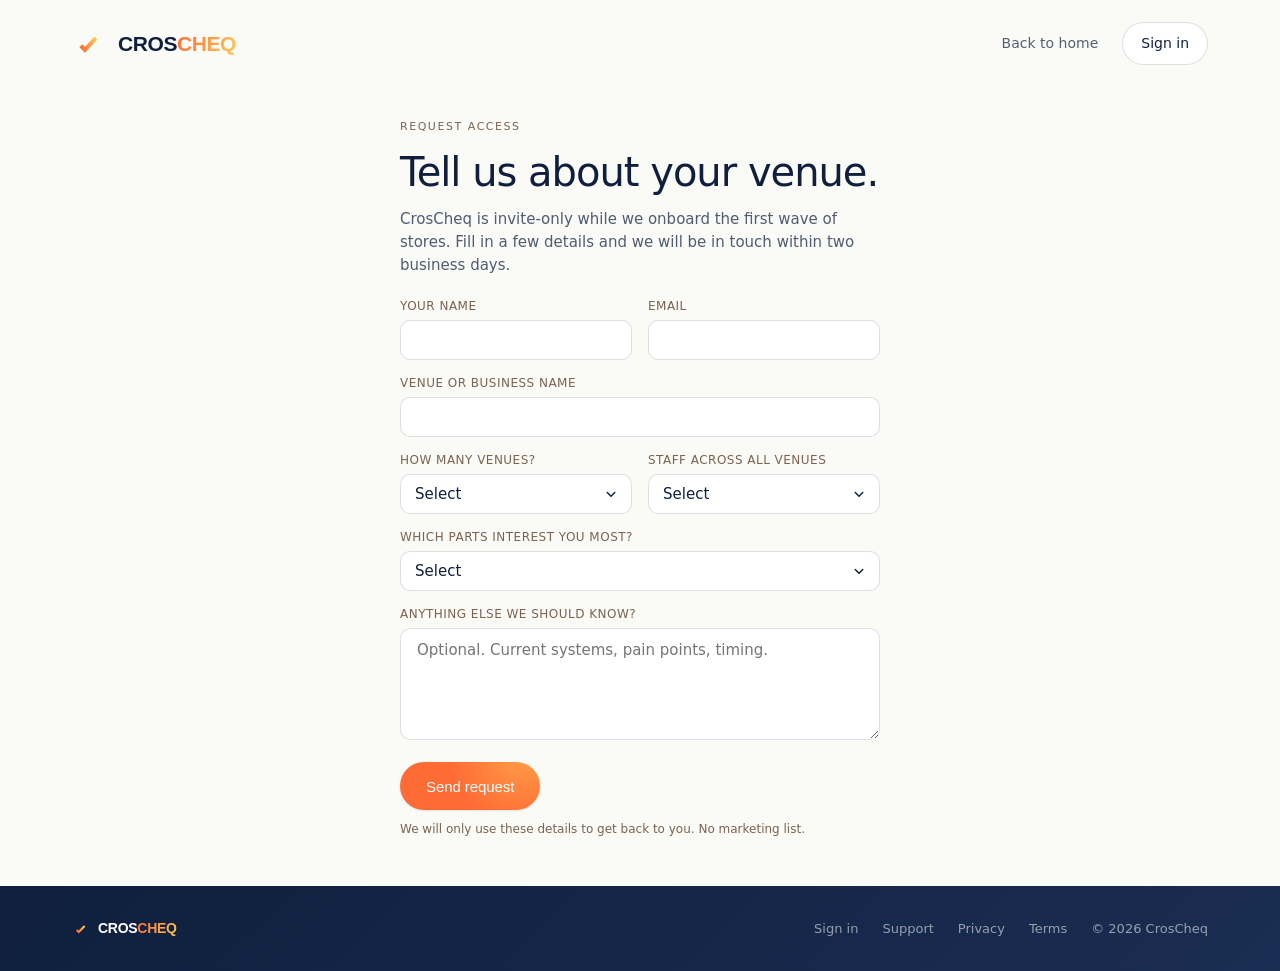
==== apply.html @ c247e4b9 "Replace Request access with Start 30-day free trial linking to app signup CTAs now point to app.cros" ====
<!doctype html>
<html lang="en-AU">
<head>
  <meta charset="utf-8" />
  <meta name="viewport" content="width=device-width, initial-scale=1" />
  <title>Request access · CrosCheq</title>
  <meta name="description" content="Apply to use CrosCheq in your hospitality venue." />
  <meta name="robots" content="noindex" />
  <link rel="canonical" href="https://croscheq.com/apply.html" />
  <meta property="og:type" content="website" />
  <meta property="og:site_name" content="CrosCheq" />
  <meta property="og:title" content="Request access · CrosCheq" />
  <meta property="og:description" content="Apply to use CrosCheq in your hospitality venue." />
  <meta property="og:url" content="https://croscheq.com/apply.html" />
  <meta property="og:image" content="https://croscheq.com/og-image.png" />
  <meta property="og:image:width" content="1200" />
  <meta property="og:image:height" content="630" />
  <meta name="twitter:card" content="summary_large_image" />
  <meta name="twitter:title" content="Request access · CrosCheq" />
  <meta name="twitter:description" content="Apply to use CrosCheq in your hospitality venue." />
  <meta name="twitter:image" content="https://croscheq.com/og-image.png" />
  <link rel="icon" href="favicon.svg" type="image/svg+xml" />
  <link rel="icon" href="favicon.ico" sizes="any" />
  <link rel="icon" type="image/png" sizes="32x32" href="favicon-32x32.png" />
  <link rel="apple-touch-icon" href="apple-touch-icon.png" />
  <link rel="preconnect" href="https://api.fontshare.com" crossorigin />
  <link href="https://api.fontshare.com/v2/css?f[]=general-sans@400,500,600&display=swap" rel="stylesheet" />
  <link href="https://api.fontshare.com/v2/css?f[]=space-grotesk@700&display=swap" rel="stylesheet" />
  <link rel="stylesheet" href="styles.css?v=36" />

  <!-- Meta Pixel -->
  <script>
  !function(f,b,e,v,n,t,s)
  {if(f.fbq)return;n=f.fbq=function(){n.callMethod?
  n.callMethod.apply(n,arguments):n.queue.push(arguments)};
  if(!f._fbq)f._fbq=n;n.push=n;n.loaded=!0;n.version='2.0';
  n.queue=[];t=b.createElement(e);t.async=!0;
  t.src=v;s=b.getElementsByTagName(e)[0];
  s.parentNode.insertBefore(t,s)}(window, document,'script',
  'https://connect.facebook.net/en_US/fbevents.js');
  fbq('init', '28328709780088742');
  </script>
  <noscript><img height="1" width="1" style="display:none"
  src="https://www.facebook.com/tr?id=28328709780088742&ev=PageView&noscript=1"
  /></noscript>
  <script src="assets/meta-tracking.js?v=2"></script>
  <script>
    MetaTracking.pageView();
  </script>
</head>
<body>
  <header class="nav">
    <a class="brand" href="/">
      <span class="brand-mark" aria-hidden="true">
        <svg viewBox="0 0 100 100" width="34" height="34" fill="none">
          <defs><linearGradient id="tick-g10" x1="26" y1="67" x2="70" y2="33" gradientUnits="userSpaceOnUse"><stop offset="0" stop-color="#FF6B35"/><stop offset="1" stop-color="#FFC857"/></linearGradient></defs>
          <path d="M26 55 L38 67 L70 33" stroke="url(#tick-g10)" stroke-width="12" stroke-linecap="butt" stroke-linejoin="miter" stroke-miterlimit="12"/>
        </svg>
      </span>
      <span class="brand-text"><span class="wm">CROS<span class="cheq">CHEQ</span></span></span>
    </a>
    <nav class="nav-links">
      <a href="/" class="nav-link">Back to home</a>
      <a href="https://app.croscheq.com" class="nav-cta">Sign in</a>
    </nav>
  </header>

  <main class="apply">
      <div class="apply-inner">
      <div class="apply-form-wrap">
      <div class="eyebrow">Request access</div>
      <h1 class="apply-title">Tell us about your venue.</h1>
      <p class="apply-sub">
        CrosCheq is invite-only while we onboard the first wave of stores.
        Fill in a few details and we will be in touch within two business days.
      </p>

      <!--
        Submission is handled via AJAX in the script at the bottom of this
        page so we can fire the CompleteRegistration conversion only after a
        real successful submission, not on button click.
      -->
      <form
        id="apply-form"
        class="apply-form"
        action="https://formspree.io/f/xljdkqre"
        method="POST"
      >
        <div class="form-row two-col">
          <div>
            <label class="form-label" for="name">Your name</label>
            <input class="form-input" id="name" name="name" type="text" required autocomplete="name" />
          </div>
          <div>
            <label class="form-label" for="email">Email</label>
            <input class="form-input" id="email" name="email" type="email" required autocomplete="email" />
          </div>
        </div>

        <div class="form-row">
          <label class="form-label" for="venue">Venue or business name</label>
          <input class="form-input" id="venue" name="venue" type="text" required />
        </div>

        <div class="form-row two-col">
          <div>
            <label class="form-label" for="stores">How many venues?</label>
            <select class="form-input" id="stores" name="stores" required>
              <option value="">Select</option>
              <option>1</option>
              <option>2 to 4</option>
              <option>5 to 10</option>
              <option>10+</option>
            </select>
          </div>
          <div>
            <label class="form-label" for="staff">Staff across all venues</label>
            <select class="form-input" id="staff" name="staff" required>
              <option value="">Select</option>
              <option>Under 10</option>
              <option>10 to 25</option>
              <option>25 to 50</option>
              <option>50+</option>
            </select>
          </div>
        </div>

        <div class="form-row">
          <label class="form-label" for="modules">Which parts interest you most?</label>
          <select class="form-input" id="modules" name="modules">
            <option value="">Select</option>
            <option>Rostering</option>
            <option>Timesheets and payroll export</option>
            <option>Purchasing and invoices</option>
            <option>Leave</option>
            <option>All of it</option>
          </select>
        </div>

        <div class="form-row">
          <label class="form-label" for="notes">Anything else we should know?</label>
          <textarea class="form-input" id="notes" name="notes" rows="4" placeholder="Optional. Current systems, pain points, timing."></textarea>
        </div>

        <div class="form-actions">
          <button type="submit" class="btn-primary">Send request</button>
          <p class="form-fineprint">
            We will only use these details to get back to you. No marketing list.
          </p>
          <p id="apply-error" class="form-error" hidden>
            Something went wrong sending your request — please try again, or
            email <a href="mailto:support@croscheq.com">support@croscheq.com</a> directly.
          </p>
        </div>
      </form>

      <div id="apply-success" class="apply-success" hidden>
        <div class="apply-success-icon" aria-hidden="true">&#10003;</div>
        <h2 class="apply-success-title">Request received.</h2>
        <p class="apply-success-body">
          Thanks — we will be in touch within two business days. Keep an eye on your inbox.
        </p>
      </div>
      </div>
      </div>
  </main>

  <footer class="footer">
    <div class="footer-inner">
      <div class="footer-brand">
        <svg viewBox="0 0 100 100" width="18" height="18" fill="none" aria-hidden="true">
          <defs><linearGradient id="tick-g14" x1="26" y1="67" x2="70" y2="33" gradientUnits="userSpaceOnUse"><stop offset="0" stop-color="#FF6B35"/><stop offset="1" stop-color="#FFC857"/></linearGradient></defs>
          <path d="M26 55 L38 67 L70 33" stroke="url(#tick-g14)" stroke-width="12" stroke-linecap="butt" stroke-linejoin="miter" stroke-miterlimit="12"/>
        </svg>
        <span class="wm">CROS<span class="cheq">CHEQ</span></span>
      </div>
      <div class="footer-meta">
        <a href="https://app.croscheq.com">Sign in</a>
        <a href="support.html">Support</a>
        <a href="privacy.html">Privacy</a>
        <a href="terms.html">Terms</a>
        <span>&copy; <span id="year">2026</span> CrosCheq</span>
      </div>
    </div>
  </footer>

  <script>
    document.getElementById('year').textContent = new Date().getFullYear()

    ;(function () {
      var form = document.getElementById('apply-form')
      var successEl = document.getElementById('apply-success')
      var errorEl = document.getElementById('apply-error')
      var submitBtn = form.querySelector('button[type="submit"]')
      var submitting = false

      form.addEventListener('submit', function (e) {
        e.preventDefault()
        if (submitting) return
        submitting = true
        errorEl.hidden = true
        submitBtn.disabled = true
        submitBtn.textContent = 'Sending…'

        var emailField = form.querySelector('#email')
        var emailValue = emailField ? emailField.value : ''

        fetch(form.action, {
          method: 'POST',
          body: new FormData(form),
          headers: { Accept: 'application/json' }
        })
          .then(function (res) {
            if (!res.ok) throw new Error('submission failed')
            form.style.display = 'none'
            successEl.hidden = false
            if (window.MetaTracking) {
              MetaTracking.lead(emailValue, 'CompleteRegistration')
            }
          })
          .catch(function () {
            submitting = false
            submitBtn.disabled = false
            submitBtn.textContent = 'Send request'
            errorEl.hidden = false
          })
      })
    })()
  </script>
</body>
</html>
---- styles.css ----
/* Crosby Ops landing · static · brand-matched to app.crosbyops.com */

:root {
  --navy:        #0F1F3D;
  --navy-2:      #1A2D52;
  --orange:      #FF6B35;
  --orange-soft: #FF8A5C;
  --gold:        #FFC857;
  --white:       #FFFFFF;
  --off-white:   #FAFAF7;
  --surface-2:   #F4F3EC;
  --warm-grey:   #7A6350;
  --green:       #4A8A5E;
  --green-soft:  rgba(74, 138, 94, 0.12);
  --red:         #C0392B;
  --red-soft:    rgba(192, 57, 43, 0.10);
  --gold-soft:   rgba(255, 200, 87, 0.16);
  --orange-tint: rgba(255, 107, 53, 0.12);
  --navy-tint:   rgba(15, 31, 61, 0.06);
  --line:        rgba(15, 31, 61, 0.08);
  --line-strong: rgba(15, 31, 61, 0.14);
  --shadow-sm:   0 1px 2px rgba(15,31,61,.04), 0 4px 12px -4px rgba(15,31,61,.08);
  --shadow-md:   0 2px 4px rgba(15,31,61,.06), 0 12px 32px -8px rgba(15,31,61,.14);
  --font-logo:   'Space Grotesk', 'General Sans', sans-serif;
}

* { box-sizing: border-box; }

html, body {
  margin: 0;
  padding: 0;
  background: var(--off-white);
  color: var(--navy);
  font-family: 'General Sans', 'Inter', system-ui, -apple-system, sans-serif;
  font-feature-settings: 'ss01', 'cv11', 'tnum';
  font-size: 16px;
  line-height: 1.5;
  -webkit-font-smoothing: antialiased;
  -moz-osx-font-smoothing: grayscale;
}

/* Sticky footer — on short pages (e.g. the request-access form) on a
   tall/wide viewport, main would otherwise collapse to its content
   height and leave the footer floating partway down instead of
   pinned to the bottom.
   body > * gets an explicit width:100% because flex items with
   auto cross-axis margins (e.g. header.nav's margin:0 auto) don't
   stretch to fill by default — they shrink to content width instead,
   which broke the nav/footer's max-width-and-centre layout. Forcing
   width:100% here restores the plain-block behaviour those children
   already relied on before body became a flex container. */
body { display: flex; flex-direction: column; min-height: 100vh; }
body > * { width: 100%; }
body > main { flex: 1 0 auto; }

a { color: inherit; text-decoration: none; }

.eyebrow {
  font-size: 11px;
  font-weight: 500;
  letter-spacing: 0.14em;
  text-transform: uppercase;
  color: var(--warm-grey);
  margin-bottom: 14px;
}

/* ── Nav ───────────────────────────────────────────────────────── */

.nav {
  max-width: 1200px;
  margin: 0 auto;
  padding: 22px 32px;
  display: flex;
  align-items: center;
  justify-content: space-between;
  gap: 24px;
}

.brand {
  display: inline-flex;
  align-items: center;
  gap: 12px;
  color: var(--navy);
}

.brand-mark { color: var(--orange); display: inline-flex; }

.brand-text {
  font-family: var(--font-logo);
  font-weight: 700;
  font-size: 21px;
  letter-spacing: -0.01em;
}
.wm {
  font-family: var(--font-logo);
  font-weight: 700;
  letter-spacing: -0.02em;
}
.cheq {
  background: linear-gradient(120deg, var(--orange), var(--gold));
  -webkit-background-clip: text;
  background-clip: text;
  color: transparent;
}

.nav-links {
  display: flex;
  align-items: center;
  gap: 24px;
}

.nav-link {
  font-size: 14px;
  color: var(--navy);
  opacity: 0.7;
  transition: opacity 0.15s;
}
.nav-link:hover { opacity: 1; }

.nav-cta {
  font-size: 14px;
  font-weight: 500;
  color: var(--navy);
  padding: 10px 18px;
  border-radius: 999px;
  border: 1px solid var(--line-strong);
  background: var(--white);
  transition: border-color 0.15s, transform 0.15s;
}
.nav-cta:hover { border-color: var(--navy); transform: translateY(-1px); }

/* ── Hero ──────────────────────────────────────────────────────── */

.hero {
  position: relative;
  background:
    radial-gradient(900px circle at 100% 0%, rgba(255, 107, 53, 0.30), transparent 55%),
    radial-gradient(720px circle at 0% 100%, rgba(255, 200, 87, 0.20), transparent 55%),
    linear-gradient(135deg, var(--navy) 0%, var(--navy-2) 100%);
  color: var(--white);
  overflow: hidden;
  padding: 72px 32px 80px;
  margin-bottom: 80px;
}

.hero-content {
  max-width: 1200px;
  margin: 0 auto;
  display: grid;
  grid-template-columns: minmax(0, 1fr) minmax(0, 1fr);
  align-items: center;
  gap: 48px;
}

.hero-inner {
  position: relative;
  z-index: 2;
  max-width: 560px;
}

.hero-visual { position: relative; z-index: 2; perspective: 2000px; }

/* Text-only hero (sub-pages with no dashboard visual) */
.hero-solo .hero-content { display: block; }
.hero-solo .hero-inner { max-width: 720px; margin: 0 auto; text-align: center; }
.hero-solo .hero-sub { margin-left: auto; margin-right: auto; }
.hero-solo .hero-actions { justify-content: center; }
.hero-solo { padding-bottom: 64px; }

.hero .eyebrow { color: rgba(255, 255, 255, 0.6); }

.hero-title {
  font-size: clamp(40px, 6vw, 64px);
  font-weight: 500;
  letter-spacing: -0.03em;
  line-height: 1.02;
  margin: 0 0 22px;
}

.hero-sub {
  font-size: 18px;
  font-weight: 400;
  line-height: 1.55;
  color: rgba(255, 255, 255, 0.78);
  margin: 0 0 36px;
  max-width: 580px;
}

.hero-actions {
  display: flex;
  align-items: center;
  gap: 12px;
  flex-wrap: wrap;
}

.hero-note {
  font-size: 13px;
  color: rgba(255, 255, 255, 0.55);
  margin: 14px 0 0;
}

.contact-note {
  font-size: 13px;
  color: rgba(15, 31, 61, 0.5);
  margin: 12px 0 0;
}

.btn-primary {
  display: inline-flex;
  align-items: center;
  justify-content: center;
  height: 48px;
  padding: 0 26px;
  font-size: 15px;
  font-weight: 500;
  letter-spacing: -0.005em;
  color: var(--white);
  background:
    radial-gradient(circle at 88% -20%, rgba(255, 200, 87, 0.55), transparent 55%),
    var(--orange);
  border: 0;
  border-radius: 999px;
  cursor: pointer;
  box-shadow: 0 1px 2px rgba(15, 31, 61, 0.10);
  transition: transform 0.15s, box-shadow 0.15s, filter 0.15s;
}
.btn-primary:hover {
  transform: translateY(-1px);
  filter: brightness(1.04);
  box-shadow: 0 2px 6px rgba(15, 31, 61, 0.14);
}

.btn-secondary {
  display: inline-flex;
  align-items: center;
  justify-content: center;
  height: 48px;
  padding: 0 24px;
  font-size: 15px;
  font-weight: 500;
  color: var(--white);
  background: transparent;
  border: 1px solid rgba(255, 255, 255, 0.22);
  border-radius: 999px;
  cursor: pointer;
  transition: background 0.15s, border-color 0.15s;
}
.btn-secondary:hover {
  background: rgba(255, 255, 255, 0.08);
  border-color: rgba(255, 255, 255, 0.4);
}

/* ── Hero dashboard mockup (browser window) ────────────────────── */

.dash-win {
  width: 720px;
  background: var(--off-white);
  border-radius: 14px;
  overflow: hidden;
  box-shadow: 0 40px 80px -30px rgba(0, 0, 0, 0.55), 0 0 0 1px rgba(255, 255, 255, 0.06);
  transform: rotateY(-15deg) rotateX(5deg);
  transform-origin: center center;
  transition: transform 0.5s ease;
}
.dash-win:hover { transform: rotateY(-7deg) rotateX(2deg); }
.dash-body { padding: 12px; display: grid; gap: 10px; }

.dash-greet-date { font-size: 8px; letter-spacing: 0.1em; text-transform: uppercase; color: var(--warm-grey); }
.dash-greet-hi { font-size: 18px; font-weight: 500; letter-spacing: -0.02em; color: var(--navy); }
.dash-greet-hi span { color: var(--orange); }
/* Greeting row + top band cards (my shift · celebrations · weather) */
.dash-greet { display: flex; align-items: flex-start; gap: 14px; }
.dash-greet-text { flex-shrink: 0; }
.dash-topcards { display: flex; gap: 8px; margin-left: 14px; flex: 1; }
.tc { flex: 1; min-width: 0; background: #fff; border: 1px solid var(--line); border-radius: 11px; padding: 8px 11px; box-shadow: 0 1px 2px rgba(15, 31, 61, 0.04); display: flex; align-items: center; gap: 8px; white-space: nowrap; }
.tc-ico { width: 22px; height: 22px; border-radius: 7px; display: grid; place-items: center; flex: none; }
.tc-ico svg { width: 12px; height: 12px; }
.tc-ico.grey { background: #eef0f4; color: #6b7488; }
.tc-ico.gold { background: linear-gradient(135deg, #FFE9A8, #FFC857); color: #8a6a00; }
.tc-eyebrow { font-size: 6px; font-weight: 500; letter-spacing: 0.1em; text-transform: uppercase; color: var(--warm-grey); }
.tc-line { font-size: 8px; color: var(--navy); margin-top: 1px; }
.tc-temp { font-size: 16px; font-weight: 500; color: var(--navy); letter-spacing: -0.02em; line-height: 1; }
.tc.celeb { flex-direction: column; align-items: stretch; gap: 2px; }
.tc-celeb-row { font-size: 7px; color: var(--navy); }
.tc-celeb-row span { color: var(--warm-grey); }

.dash-cards { display: grid; grid-template-columns: 1.7fr 1fr 1fr; gap: 10px; }

.dash-takings {
  border-radius: 10px;
  padding: 12px 14px;
  color: #fff;
  overflow: hidden;
  background:
    radial-gradient(circle at 115% -20%, rgba(255, 107, 53, 0.30), transparent 48%),
    linear-gradient(135deg, var(--navy) 0%, var(--navy-2) 100%);
}
.dt-label { font-size: 8px; letter-spacing: 0.1em; text-transform: uppercase; color: rgba(255, 255, 255, 0.55); }
.dt-value { font-size: 22px; font-weight: 500; letter-spacing: -0.02em; line-height: 1.1; margin-top: 2px; font-feature-settings: 'tnum'; }
.dt-value .dec { font-size: 13px; color: rgba(255, 255, 255, 0.5); }
.dt-delta { font-size: 9px; color: #6cd28e; margin-top: 3px; }
.dt-proj { margin-top: 10px; padding-top: 10px; border-top: 1px solid rgba(255, 255, 255, 0.1); }
.dt-proj-val { font-size: 15px; font-weight: 500; margin-top: 2px; font-feature-settings: 'tnum'; }

.dash-stat { background: #fff; border: 1px solid var(--line); border-radius: 10px; padding: 12px; display: flex; flex-direction: column; gap: 4px; }
.ds-label { font-size: 8px; letter-spacing: 0.1em; text-transform: uppercase; color: var(--warm-grey); }
.ds-pct { font-size: 22px; font-weight: 600; letter-spacing: -0.02em; line-height: 1.1; font-feature-settings: 'tnum'; }
.ds-pct span { font-size: 12px; font-weight: 500; color: var(--warm-grey); }
.ds-pct.wages { color: var(--orange); }
.ds-pct.cogs { color: var(--green); }
.ds-sub { font-size: 9px; color: var(--warm-grey); }
.ds-bar { height: 5px; border-radius: 3px; background: var(--surface-2); overflow: hidden; margin-top: auto; }
.ds-fill { display: block; height: 100%; border-radius: 3px; }
.ds-fill.wages { background: var(--orange); }
.ds-fill.cogs { background: var(--green); }

.dash-ebitda {
  border-radius: 10px;
  padding: 14px;
  color: var(--navy);
  display: flex;
  align-items: center;
  gap: 16px;
  background: #fff;
  border: 1px solid var(--line);
}
.de-donut {
  width: 92px;
  height: 92px;
  border-radius: 50%;
  flex-shrink: 0;
  position: relative;
  background: conic-gradient(#C0392B 0 34%, #FF6B35 34% 69%, #FFC857 69% 86.6%, #4A8A5E 86.6% 100%);
}
.de-hole {
  position: absolute;
  inset: 19px;
  border-radius: 50%;
  background: #fff;
  display: grid;
  place-items: center;
  text-align: center;
}
.de-val { font-size: 13px; font-weight: 600; color: var(--navy); font-feature-settings: 'tnum'; }
.de-margin { font-size: 7px; color: var(--warm-grey); }
.de-legend { flex: 1; display: grid; gap: 6px; min-width: 0; }
.de-row { display: flex; align-items: center; gap: 7px; font-size: 9px; }
.de-dot { width: 7px; height: 7px; border-radius: 2px; flex-shrink: 0; }
.de-name { color: #55607a; flex: 1; }
.de-amt { color: var(--navy); font-weight: 500; font-feature-settings: 'tnum'; }

/* KPI cards (dashboard mockup · mirrors the app's pulse tiles) */
.dash-greet-sub { font-size: 8px; color: var(--warm-grey); margin-top: 2px; }
.dash-kpis { display: grid; grid-template-columns: repeat(4, 1fr); gap: 10px; }
.kpi { position: relative; display: grid; grid-template-columns: 26px 1fr; gap: 8px; padding: 10px 11px 12px; background: #fff; border: 1px solid var(--line); border-radius: 11px; box-shadow: 0 1px 2px rgba(15, 31, 61, 0.04); overflow: hidden; isolation: isolate; min-height: 74px; }
.kpi::before { content: ''; position: absolute; inset: 0; border-radius: inherit; background: radial-gradient(circle at 100% 0%, rgba(255, 107, 53, 0.10), transparent 55%), radial-gradient(circle at 0% 100%, rgba(255, 200, 87, 0.10), transparent 55%); pointer-events: none; z-index: 0; }
.kpi > * { position: relative; z-index: 1; }
.kpi-ico { width: 26px; height: 26px; border-radius: 8px; display: grid; place-items: center; color: #fff; align-self: start; }
.kpi-ico svg { width: 14px; height: 14px; }
.kpi-ico.orange { background: linear-gradient(135deg, #FFB98A, #FF6B35); }
.kpi-ico.gold   { background: linear-gradient(135deg, #FFE9A8, #FFC857); }
.kpi-ico.sky    { background: linear-gradient(135deg, #B5D4F0, #4A9BD4); }
.kpi-ico.mint   { background: linear-gradient(135deg, #A7D4B4, #6AB48A); }
.kpi-ico.violet { background: linear-gradient(135deg, #D4C1EC, #6C5CE7); }
.kpi-body { display: flex; flex-direction: column; gap: 1px; min-width: 0; }
.kpi-eyebrow { font-size: 6.5px; font-weight: 500; letter-spacing: 0.12em; text-transform: uppercase; color: var(--warm-grey); }
.kpi-value { font-size: 20px; font-weight: 500; letter-spacing: -0.025em; line-height: 1.05; color: var(--navy); font-feature-settings: 'tnum'; margin-top: 2px; }
.kpi-value span { font-size: 11px; font-weight: 500; color: var(--warm-grey); }
.kpi-value.under { color: var(--green); }
.kpi-value.over { color: var(--orange); }
.kpi-sub { font-size: 7.5px; color: var(--warm-grey); margin-top: 1px; }
.kpi-prog { position: absolute; left: 0; right: 0; bottom: 0; height: 3px; background: var(--line); z-index: 1; }
.kpi-prog-fill { display: block; height: 100%; }
.kpi-prog-fill.good { background: linear-gradient(90deg, #FFC857, var(--orange)); }
.kpi-prog-fill.over { background: var(--orange); }
.kpi-prog-fill.warn { background: #FFC857; }

/* Operational (action) cards under the KPI row (mirrors the app grid) */
.dash-ops { display: grid; grid-template-columns: repeat(3, 1fr); gap: 10px; }
.opc { position: relative; background: #fff; border: 1px solid var(--line); border-radius: 11px; padding: 11px 12px; box-shadow: 0 1px 2px rgba(15, 31, 61, 0.04); overflow: hidden; }
.opc-title .dot { display: inline-block; width: 6px; height: 6px; border-radius: 50%; background: var(--orange); margin-right: 5px; vertical-align: middle; }
.opc-head { display: flex; justify-content: space-between; align-items: baseline; gap: 8px; }
.opc-eyebrow { font-size: 6.5px; font-weight: 500; letter-spacing: 0.12em; text-transform: uppercase; color: var(--warm-grey); }
.opc-link { font-size: 7px; font-weight: 500; color: var(--orange); white-space: nowrap; }
.opc-title { font-size: 13px; font-weight: 500; letter-spacing: -0.02em; color: var(--navy); margin-top: 5px; }
.opc-sub { font-size: 7.5px; color: var(--warm-grey); margin-top: 2px; }
.opc-divider { height: 1px; background: var(--line); margin: 8px 0; }
.opc-rows { margin-top: 8px; display: grid; gap: 5px; }
.opc-row { display: flex; justify-content: space-between; align-items: center; gap: 8px; font-size: 8px; }
.opc-row .l { color: var(--navy); }
.opc-row .r { color: var(--orange); white-space: nowrap; }
.opc-row .muted { color: var(--warm-grey); }

/* ── Section heads ─────────────────────────────────────────────── */

.section-head {
  max-width: 760px;
  margin: 0 auto 48px;
  text-align: center;
}

.section-title {
  font-size: clamp(28px, 4vw, 40px);
  font-weight: 500;
  letter-spacing: -0.025em;
  line-height: 1.1;
  margin: 0;
}

/* ── Modules ───────────────────────────────────────────────────── */

.modules {
  max-width: 1200px;
  margin: 0 auto 96px;
  padding: 0 32px;
}

.module-grid {
  display: grid;
  grid-template-columns: repeat(2, 1fr);
  gap: 16px;
}

.module-card {
  background: var(--white);
  border: 1px solid var(--line);
  border-radius: 18px;
  padding: 28px;
  box-shadow: var(--shadow-sm);
  transition: transform 0.15s, box-shadow 0.15s;
}
.module-card:hover {
  transform: translateY(-2px);
  box-shadow: var(--shadow-md);
}

.module-icon {
  width: 44px;
  height: 44px;
  display: grid;
  place-items: center;
  border-radius: 12px;
  background: linear-gradient(135deg, #FFB98A, #FF6B35);
  color: #fff;
  margin-bottom: 18px;
}
.module-icon.orange { background: linear-gradient(135deg, #FFB98A, #FF6B35); }
.module-icon.gold   { background: linear-gradient(135deg, #FFE9A8, #FFC857); }
.module-icon.sky    { background: linear-gradient(135deg, #B5D4F0, #4A9BD4); }
.module-icon.mint   { background: linear-gradient(135deg, #A7D4B4, #6AB48A); }
.module-icon.violet { background: linear-gradient(135deg, #D4C1EC, #6C5CE7); }

.module-title {
  font-size: 20px;
  font-weight: 500;
  letter-spacing: -0.02em;
  margin: 0 0 8px;
}

.module-body {
  font-size: 14px;
  line-height: 1.55;
  color: rgba(15, 31, 61, 0.72);
  margin: 0;
}

/* ── Features (module + mockup rows) ───────────────────────────── */

.features {
  max-width: 1200px;
  margin: 0 auto 96px;
  padding: 0 32px;
  display: grid;
  gap: 72px;
}

/* Single-row feature (sub-pages): keep text and mockup paired together
   instead of stretched across the full width with an off-centre gap. */
.features-solo { max-width: 980px; }
.features-solo .feature-row { grid-template-columns: 0.9fr 1fr; }

.feature-row {
  display: grid;
  grid-template-columns: 1fr 1.1fr;
  align-items: center;
  gap: 56px;
}
.feature-row.reverse .feature-copy { order: 2; }
.feature-row.reverse .feature-mock { order: 1; }

.feature-copy { max-width: 420px; }
.feature-copy .module-icon { margin-bottom: 18px; }
.feature-copy .module-title { font-size: 26px; margin-bottom: 12px; }
.feature-copy .module-body { font-size: 15px; }

.feature-points {
  list-style: none;
  margin: 18px 0 0;
  padding: 0;
  display: grid;
  gap: 8px;
}
.feature-points li {
  position: relative;
  padding-left: 22px;
  font-size: 14px;
  color: rgba(15, 31, 61, 0.72);
}
.feature-points li::before {
  content: "";
  position: absolute;
  left: 0;
  top: 7px;
  width: 7px;
  height: 7px;
  border-radius: 50%;
  background: var(--orange);
}

/* App-window frame: renders the real app page (off-white) */
.feature-mock-link {
  display: block;
  border-radius: 16px;
  transition: transform 0.15s, box-shadow 0.15s;
}
.feature-mock-link:hover { transform: translateY(-2px); }
.feature-mock-link:hover .app-window { box-shadow: var(--shadow-lg, var(--shadow-md)); }

.app-window {
  background: var(--off-white);
  border: 1px solid var(--line-strong);
  border-radius: 16px;
  box-shadow: var(--shadow-md);
  overflow: hidden;
}
.app-window-body { padding: 14px; }

/* App nav pill (.v3-chrome) */
.mk-nav {
  display: flex;
  align-items: center;
  gap: 4px;
  background: var(--navy);
  border: 1px solid rgba(255, 255, 255, 0.06);
  border-radius: 999px;
  padding: 6px 8px;
  box-shadow: inset 0 1px 0 rgba(255, 255, 255, 0.08), 0 8px 20px -8px rgba(15, 31, 61, 0.35);
}
.mk-nav-brand {
  display: inline-flex; align-items: center; gap: 6px;
  font-family: var(--font-logo);
  font-size: 12px; font-weight: 700; color: #fff; letter-spacing: -0.01em;
  padding: 0 6px; white-space: nowrap;
}
.mk-nav-tabs { display: flex; align-items: center; gap: 2px; min-width: 0; overflow: hidden; }
.mk-nav-tab {
  padding: 5px 10px; border-radius: 999px; font-size: 11px; font-weight: 500;
  color: rgba(255, 255, 255, 0.65); white-space: nowrap;
}
.mk-nav-tab.active {
  background: var(--orange); color: #fff;
  box-shadow: inset 0 1px 0 rgba(255, 255, 255, 0.2), 0 4px 12px -2px rgba(255, 107, 53, 0.4);
}
.mk-nav-right { display: flex; align-items: center; gap: 6px; margin-left: auto; }
.mk-nav-loc {
  display: inline-flex; align-items: center; gap: 5px; height: 26px; padding: 0 10px;
  background: rgba(255, 255, 255, 0.08); border: 1px solid rgba(255, 255, 255, 0.05);
  border-radius: 999px; font-size: 11px; color: #fff; white-space: nowrap;
}
.mk-nav-ava {
  width: 26px; height: 26px; border-radius: 50%; flex-shrink: 0;
  display: grid; place-items: center; font-size: 10px; font-weight: 600; color: #fff;
  background: linear-gradient(135deg, var(--gold), var(--orange));
}
.mk-nav-ava.green { background: linear-gradient(135deg, #6AB48A, #4A8A5E); }

/* Breadcrumb + title */
.mk-head { padding: 14px 4px 4px; }
.mk-head-row { display: flex; align-items: center; justify-content: space-between; gap: 12px; flex-wrap: wrap; row-gap: 8px; }
.mk-head-row .mk-tabs { margin: 0; }
.mk-crumb {
  display: flex; align-items: center; gap: 8px;
  font-size: 9px; font-weight: 500; letter-spacing: 0.14em; text-transform: uppercase;
  color: var(--warm-grey); margin-bottom: 6px;
}
.mk-tag {
  font-size: 8px; letter-spacing: 0.08em; padding: 2px 7px; border-radius: 999px;
  background: var(--gold-soft); color: #8a6a00;
}
.mk-title { font-size: 17px; font-weight: 500; letter-spacing: -0.02em; color: var(--navy); margin: 0; }
.mk-title .muted { color: var(--warm-grey); font-weight: 400; }

/* Light stats banner (.v3-rd-hero / .v3-ts-hero) */
.mk-banner {
  position: relative; overflow: hidden;
  border-radius: 16px; padding: 14px 18px; margin-top: 12px;
  background:
    radial-gradient(circle at 110% -10%, rgba(255, 107, 53, 0.1), transparent 45%),
    radial-gradient(circle at -10% 110%, rgba(255, 200, 87, 0.08), transparent 45%),
    #fff;
  border: 1px solid rgba(15, 31, 61, 0.08);
  box-shadow: 0 1px 2px rgba(15, 31, 61, 0.04), 0 8px 24px -8px rgba(15, 31, 61, 0.1);
}
.mk-banner-grid {
  display: grid; grid-template-columns: repeat(auto-fit, minmax(108px, 1fr)); gap: 16px;
}
.mk-metric { display: flex; flex-direction: column; gap: 3px; min-width: 0; }
.mk-metric-label {
  display: flex; align-items: center; justify-content: space-between; gap: 6px;
  font-size: 9px; font-weight: 500; letter-spacing: 0.12em; text-transform: uppercase;
  color: var(--warm-grey);
}
.mk-metric-dot { width: 6px; height: 6px; border-radius: 50%; background: #4a8a5e; box-shadow: 0 0 0 3px rgba(74, 138, 94, 0.18); }
.mk-metric-dot.warn { background: #b8761f; box-shadow: 0 0 0 3px rgba(184, 118, 31, 0.2); }
.mk-metric-dot.bad { background: #c0392b; box-shadow: 0 0 0 3px rgba(192, 57, 43, 0.22); }
.mk-metric-value { font-size: 20px; font-weight: 500; letter-spacing: -0.025em; line-height: 1.1; color: var(--navy); font-feature-settings: 'tnum'; }
.mk-metric-value .pct { font-size: 13px; color: var(--warm-grey); font-weight: 400; }
.mk-metric-sub { font-size: 10px; color: var(--warm-grey); line-height: 1.3; }
.mk-metric-sub strong { color: var(--navy); font-weight: 500; }
.mk-bar-wrap { position: relative; margin-top: 6px; }
.mk-bar { height: 5px; background: rgba(15, 31, 61, 0.06); border-radius: 3px; display: flex; overflow: hidden; }
.mk-bar-zone { height: 100%; }
.mk-bar-zone.green { background: #4a8a5e; }
.mk-bar-zone.amber { background: var(--gold); }
.mk-bar-zone.red { background: #c0392b; }
.mk-bar-marker { position: absolute; top: -3px; width: 3px; height: 11px; background: var(--navy); border-radius: 1.5px; box-shadow: 0 0 0 1px rgba(255, 255, 255, 0.8); }

/* Payroll notes card (.v3-ts-notes-card) */
.mk-ts-top { display: flex; gap: 10px; align-items: stretch; margin-top: 12px; }
.mk-ts-top .mk-banner { flex: 1; margin-top: 0; min-width: 0; }
.mk-notes-card {
  flex: 0 0 168px; display: flex; align-items: flex-start; gap: 8px;
  background: linear-gradient(135deg, rgba(74, 138, 94, 0.06), rgba(74, 138, 94, 0.02));
  border: 1px solid rgba(74, 138, 94, 0.22);
  border-radius: 14px; padding: 12px 13px;
  box-shadow: 0 1px 2px rgba(15, 31, 61, 0.04), 0 4px 12px -4px rgba(15, 31, 61, 0.08);
}
.mk-notes-icon {
  width: 24px; height: 24px; border-radius: 7px; flex: none;
  background: linear-gradient(135deg, #8fcf9f, #4a8a5e);
  display: grid; place-items: center; color: #fff;
}
.mk-notes-icon svg { width: 13px; height: 13px; }
.mk-notes-body { display: flex; flex-direction: column; gap: 2px; min-width: 0; }
.mk-notes-label { font-size: 8px; letter-spacing: 0.1em; text-transform: uppercase; color: var(--warm-grey); font-weight: 500; }
.mk-notes-title { font-size: 12px; font-weight: 600; color: #2f6b46; }
.mk-notes-link { font-size: 9px; color: var(--warm-grey); }

/* White content card under banner */
.mk-card { background: #fff; border: 1px solid var(--line); border-radius: 12px; box-shadow: var(--shadow-sm); overflow: hidden; margin-top: 12px; }

/* Roster grid */
.mk-rg-head, .mk-rg-row { display: grid; grid-template-columns: 84px repeat(5, 1fr); }
.mk-rg-head { border-bottom: 1px solid var(--line); }
.mk-rg-hcell { padding: 6px 8px; border-right: 1px solid var(--line); display: flex; flex-direction: column; gap: 3px; }
.mk-rg-hcell:last-child { border-right: 0; }
.mk-rg-dayname { font-size: 8px; letter-spacing: 0.12em; text-transform: uppercase; color: var(--warm-grey); font-weight: 500; }
.mk-rg-daycost { font-size: 10px; font-weight: 500; font-feature-settings: 'tnum'; }
.mk-rg-daycost.safe { color: #4a8a5e; }
.mk-rg-daycost.warn { color: #b8761f; }
.mk-rg-daycost.over { color: #c0392b; }
.mk-rg-section { padding: 6px 10px; font-size: 9px; letter-spacing: 0.1em; text-transform: uppercase; color: var(--warm-grey); background: var(--surface-2); font-weight: 500; }
.mk-rg-row { border-bottom: 1px solid rgba(15, 31, 61, 0.06); }
.mk-rg-row:last-child { border-bottom: 0; }
.mk-rg-staff { padding: 6px 10px; border-right: 1px solid var(--line); display: flex; flex-direction: column; gap: 2px; }
.mk-rg-staff-name { font-size: 11px; font-weight: 500; color: var(--navy); letter-spacing: -0.01em; }
.mk-rg-staff-sub { font-size: 9px; color: var(--warm-grey); font-feature-settings: 'tnum'; }
.mk-rg-cell { padding: 4px; border-right: 1px solid var(--line); display: flex; }
.mk-rg-cell:last-child { border-right: 0; }
.mk-rg-shift {
  flex: 1; border-radius: 8px; padding: 4px 6px;
  background: linear-gradient(135deg, rgba(15, 31, 61, 0.04), rgba(15, 31, 61, 0.02));
  border: 1px solid rgba(15, 31, 61, 0.1);
  box-shadow: inset 3px 0 0 var(--sh, var(--orange));
  display: flex; flex-direction: column; gap: 1px;
}
.mk-rg-shift .t { font-size: 10px; font-weight: 500; color: var(--navy); letter-spacing: -0.01em; line-height: 1.15; font-feature-settings: 'tnum'; }
.mk-rg-shift .b { font-size: 8px; color: var(--warm-grey); }
.mk-rg-shift .c { font-size: 9px; font-weight: 500; color: var(--navy); margin-top: 1px; text-align: right; font-feature-settings: 'tnum'; }
.mk-rg-off { flex: 1; border-radius: 8px; border: 1px dashed rgba(15, 31, 61, 0.1); display: grid; place-items: center; font-size: 9px; color: var(--warm-grey); min-height: 40px; }
.mk-rg-leave { flex: 1; border-radius: 8px; border: 1px solid rgba(255, 200, 87, 0.4); background: rgba(255, 200, 87, 0.1); display: flex; flex-direction: column; align-items: center; justify-content: center; gap: 2px; min-height: 40px; }
.mk-rg-leave .lt { font-size: 9px; font-weight: 500; color: #8a5a1f; }
.mk-rg-leave .lm { font-size: 7px; letter-spacing: 0.08em; text-transform: uppercase; color: #b8761f; font-weight: 500; }

/* Tab group (timesheets + leave) */
.mk-tabs { display: inline-flex; gap: 3px; background: rgba(15, 31, 61, 0.04); border-radius: 999px; padding: 3px; margin: 12px 0; }
.mk-tab { padding: 5px 12px; font-size: 11px; font-weight: 500; color: var(--warm-grey); border-radius: 999px; }
.mk-tab.active { background: var(--navy); color: #fff; }
.mk-tab .n { opacity: 0.55; margin-left: 4px; }

/* Timesheet rows */
.mk-ts { display: grid; gap: 8px; }
.mk-ts-row { display: flex; align-items: center; gap: 10px; background: #fff; border: 1px solid var(--line); border-radius: 12px; padding: 10px 12px; }
.mk-ava { width: 28px; height: 28px; border-radius: 50%; display: grid; place-items: center; font-size: 10px; font-weight: 700; color: #fff; flex-shrink: 0; background: linear-gradient(135deg, var(--gold), var(--orange)); }
.mk-ava.green { background: linear-gradient(135deg, #6AB48A, #4A8A5E); }
.mk-ts-info { flex: 1; min-width: 0; }
.mk-ts-name { font-size: 13px; font-weight: 600; color: var(--navy); letter-spacing: -0.015em; }
.mk-ts-meta { font-size: 11px; color: var(--warm-grey); }
.mk-pill-pending { background: #fffbeb; color: #b45309; font-size: 9px; font-weight: 700; letter-spacing: 0.05em; text-transform: uppercase; padding: 3px 8px; border-radius: 999px; white-space: nowrap; }
.mk-pill-approved { background: var(--green-soft); color: var(--green); font-size: 9px; font-weight: 700; letter-spacing: 0.05em; text-transform: uppercase; padding: 3px 8px; border-radius: 999px; white-space: nowrap; }
.mk-btn-navy {
  display: inline-flex; align-items: center; gap: 4px; height: 28px; padding: 0 12px;
  border-radius: 999px; font-size: 11px; font-weight: 500; color: #fff; white-space: nowrap;
  background: radial-gradient(circle at 88% -20%, rgba(255, 200, 87, 0.5), transparent 55%), var(--navy);
  box-shadow: 0 4px 12px -2px rgba(15, 31, 61, 0.25);
}

/* Purchasing order layout */
.mk-order { display: grid; grid-template-columns: 1.5fr 1fr; gap: 12px; margin-top: 12px; align-items: start; }
.mk-order-items { background: #fff; border: 1px solid var(--line); border-radius: 12px; overflow: hidden; }
.mk-oi-head, .mk-oi-row { display: grid; grid-template-columns: 1fr 56px 64px; gap: 8px; align-items: center; }
.mk-oi-head { padding: 8px 12px; border-bottom: 1px solid var(--line); font-size: 8px; letter-spacing: 0.1em; text-transform: uppercase; color: var(--warm-grey); }
.mk-oi-head span:nth-child(2), .mk-oi-head span:nth-child(3) { text-align: right; }
.mk-oi-row { padding: 9px 12px; border-bottom: 1px solid rgba(15, 31, 61, 0.05); }
.mk-oi-row:last-child { border-bottom: 0; }
.mk-oi-prod { font-size: 11px; font-weight: 500; color: var(--navy); }
.mk-oi-sku { font-size: 8px; color: var(--warm-grey); font-feature-settings: 'tnum'; }
.mk-oi-stepper { display: inline-flex; align-items: center; gap: 5px; justify-content: flex-end; }
.mk-oi-step { width: 18px; height: 18px; border-radius: 50%; border: 1px solid var(--line-strong); display: grid; place-items: center; font-size: 11px; color: var(--warm-grey); }
.mk-oi-qty { font-size: 11px; font-weight: 500; min-width: 12px; text-align: center; font-feature-settings: 'tnum'; }
.mk-oi-total { text-align: right; }
.mk-oi-total .lt { font-size: 11px; font-weight: 600; color: var(--orange); font-feature-settings: 'tnum'; }
.mk-oi-total .up { font-size: 8px; color: var(--warm-grey); font-feature-settings: 'tnum'; }

.mk-summary { background: #fff; border: 1px solid var(--line); border-radius: 12px; padding: 14px; }
.mk-summary-title { font-size: 12px; font-weight: 600; color: var(--navy); margin-bottom: 12px; }
.mk-sum-label { font-size: 8px; letter-spacing: 0.1em; text-transform: uppercase; color: var(--warm-grey); margin-bottom: 4px; }
.mk-sum-date { font-size: 12px; font-weight: 500; color: var(--navy); padding-bottom: 12px; border-bottom: 1px solid var(--line); margin-bottom: 12px; }
.mk-sum-row { display: flex; justify-content: space-between; font-size: 11px; color: var(--warm-grey); margin-bottom: 6px; font-feature-settings: 'tnum'; }
.mk-sum-row.total { font-size: 13px; font-weight: 600; color: var(--navy); padding-top: 8px; border-top: 1px solid var(--line); margin-top: 4px; }
.mk-sum-btn { display: flex; align-items: center; justify-content: center; gap: 5px; height: 34px; margin-top: 12px; border-radius: 999px; font-size: 12px; font-weight: 500; color: #fff; background: radial-gradient(circle at 88% -20%, rgba(255, 200, 87, 0.5), transparent 55%), var(--navy); box-shadow: 0 4px 12px -2px rgba(15, 31, 61, 0.25); }

/* Leave legend + month calendar */
.mk-legend { display: flex; flex-wrap: wrap; gap: 12px; margin: 12px 0; }
.mk-leg { display: inline-flex; align-items: center; gap: 5px; font-size: 10px; color: var(--warm-grey); }
.mk-leg-dot { width: 8px; height: 8px; border-radius: 50%; }
.mk-leg-dot.annual { background: var(--gold); }
.mk-leg-dot.personal { background: #6c5ce7; }
.mk-leg-dot.unpaid { background: var(--warm-grey); }
.mk-leg-dot.pending { background: repeating-linear-gradient(45deg, var(--gold) 0 3px, rgba(255, 200, 87, 0.4) 3px 6px); }

.mk-cal { background: #fff; border: 1px solid var(--line); border-radius: 12px; overflow: hidden; }
.mk-cal-dow { display: grid; grid-template-columns: repeat(7, 1fr); border-bottom: 1px solid var(--line); }
.mk-cal-dow span { padding: 6px 8px; font-size: 8px; letter-spacing: 0.1em; text-transform: uppercase; color: var(--warm-grey); font-weight: 500; }
.mk-cal-grid { display: grid; grid-template-columns: repeat(7, 1fr); }
.mk-cal-cell { min-height: 50px; border-right: 1px solid var(--line); border-bottom: 1px solid var(--line); padding: 5px 6px; display: flex; flex-direction: column; gap: 3px; }
.mk-cal-cell:nth-child(7n) { border-right: 0; }
.mk-cal-day { font-size: 11px; font-weight: 500; color: var(--navy); font-feature-settings: 'tnum'; }
.mk-cal-cell.muted .mk-cal-day { color: rgba(15, 31, 61, 0.3); }
.mk-cal-cell.weekend { background: rgba(255, 200, 87, 0.04); }
.mk-cal-cell.today { background: rgba(255, 107, 53, 0.05); box-shadow: inset 0 0 0 2px rgba(255, 107, 53, 0.18); }
.mk-cal-cell.today .mk-cal-day { color: var(--orange); }
.mk-cal-pill { font-size: 8px; font-weight: 500; padding: 2px 5px; border-radius: 999px; white-space: nowrap; overflow: hidden; text-overflow: ellipsis; }
.mk-cal-pill.annual { background: rgba(255, 200, 87, 0.16); border: 1px solid rgba(255, 200, 87, 0.4); color: #6c5418; }
.mk-cal-pill.personal { background: rgba(108, 92, 231, 0.12); border: 1px solid rgba(108, 92, 231, 0.28); color: #4a3eb5; }

/* Award pay-rates mockup */
.mk-pr-sub { font-size: 10px; color: var(--warm-grey); margin: 2px 0 0; }
.mk-pr { background: #fff; border: 1px solid var(--line); border-radius: 12px; box-shadow: var(--shadow-sm); overflow: hidden; margin-top: 12px; }
.mk-pr-head, .mk-pr-row { display: grid; grid-template-columns: 1.8fr 0.7fr 0.8fr 1.4fr; gap: 8px; align-items: center; }
.mk-pr-head { padding: 8px 12px; border-bottom: 1px solid var(--line); background: var(--surface-2); font-size: 8px; letter-spacing: 0.1em; text-transform: uppercase; color: var(--warm-grey); }
.mk-pr-head span:nth-child(2), .mk-pr-head span:nth-child(3) { text-align: right; }
.mk-pr-row { padding: 8px 12px; border-bottom: 1px solid rgba(15, 31, 61, 0.05); }
.mk-pr-row:last-child { border-bottom: 0; }
.mk-pr-row.base { background: rgba(15, 31, 61, 0.025); }
.mk-pr-type { font-size: 10px; font-weight: 500; color: var(--navy); line-height: 1.2; }
.mk-pr-mult { font-size: 10px; color: var(--warm-grey); text-align: right; font-feature-settings: 'tnum'; }
.mk-pr-rate { font-size: 11px; font-weight: 600; color: var(--navy); text-align: right; font-feature-settings: 'tnum'; }
.mk-pr-eff { font-size: 9px; color: var(--warm-grey); line-height: 1.2; }

/* Recipe costing mockup */
.mk-rc-tiles { display: grid; grid-template-columns: repeat(3, 1fr); gap: 10px; margin-top: 12px; }
.mk-rc-tile { background: #fff; border: 1px solid var(--line); border-radius: 10px; padding: 12px; box-shadow: var(--shadow-sm); }
.mk-rc-label { font-size: 8px; letter-spacing: 0.1em; text-transform: uppercase; color: var(--warm-grey); }
.mk-rc-value { font-size: 20px; font-weight: 600; letter-spacing: -0.02em; margin-top: 3px; color: var(--navy); font-feature-settings: 'tnum'; }
.mk-rc-value.good { color: var(--green); }
.mk-rc-sub { font-size: 9px; color: var(--warm-grey); margin-top: 2px; font-feature-settings: 'tnum'; }
.mk-rc-ings { background: #fff; border: 1px solid var(--line); border-radius: 12px; overflow: hidden; margin-top: 10px; }
.mk-rc-ings-head { display: flex; align-items: center; justify-content: space-between; padding: 9px 12px; border-bottom: 1px solid var(--line); font-size: 9px; letter-spacing: 0.08em; text-transform: uppercase; color: var(--warm-grey); }
.mk-rc-row { display: grid; grid-template-columns: 1fr auto 64px; gap: 10px; align-items: center; padding: 8px 12px; border-bottom: 1px solid rgba(15, 31, 61, 0.05); }
.mk-rc-row:last-child { border-bottom: 0; }
.mk-rc-ing-name { font-size: 11px; color: var(--navy); }
.mk-rc-ing-qty { font-size: 10px; color: var(--warm-grey); font-feature-settings: 'tnum'; text-align: right; }
.mk-rc-ing-cost { font-size: 11px; font-weight: 500; color: var(--navy); text-align: right; font-feature-settings: 'tnum'; }
.mk-rc-foot { display: flex; align-items: center; justify-content: space-between; padding: 10px 12px; background: var(--surface-2); }
.mk-rc-foot-label { font-size: 11px; color: var(--warm-grey); }
.mk-rc-foot-val { font-size: 11px; font-weight: 600; color: var(--navy); font-feature-settings: 'tnum'; }

/* ── Turnover today hero (matches app's TurnoverTodayHero) ── */
.tn-hero { background: linear-gradient(160deg, var(--navy) 0%, var(--navy-2) 100%); border-radius: 14px 14px 0 0; padding: 16px 18px 14px; color: #fff; margin-top: 2px; }
.tn-hero-top { display: flex; align-items: flex-start; justify-content: space-between; gap: 10px; margin-bottom: 10px; }
.tn-eyebrow { display: flex; align-items: center; gap: 7px; font-size: 10px; font-weight: 600; letter-spacing: 0.06em; text-transform: uppercase; color: rgba(255, 255, 255, 0.6); }
.tn-live-dot { width: 7px; height: 7px; border-radius: 50%; background: var(--orange); box-shadow: 0 0 0 3px rgba(255, 107, 53, 0.25); flex-shrink: 0; }
.tn-daybox { background: rgba(255, 255, 255, 0.08); border-radius: 8px; padding: 5px 10px; text-align: center; flex-shrink: 0; }
.tn-daybox .l { font-size: 8px; font-weight: 600; letter-spacing: 0.06em; text-transform: uppercase; color: rgba(255, 255, 255, 0.5); }
.tn-daybox .v { font-size: 11px; font-weight: 600; color: var(--orange); margin-top: 1px; }
.tn-total-row { display: flex; align-items: flex-end; gap: 12px; flex-wrap: wrap; }
.tn-total { font-size: 32px; font-weight: 600; letter-spacing: -0.02em; font-feature-settings: 'tnum'; }
.tn-total .c { font-size: 18px; font-weight: 500; color: rgba(255, 255, 255, 0.55); }
.tn-pace { display: inline-flex; align-items: center; gap: 4px; font-size: 11px; font-weight: 600; padding: 4px 9px; border-radius: 999px; background: rgba(74, 138, 94, 0.2); color: #86dba3; white-space: nowrap; }
.tn-pace svg { width: 9px; height: 9px; }
.tn-weekly { margin-top: 12px; padding-top: 12px; border-top: 1px solid rgba(255, 255, 255, 0.12); display: flex; align-items: center; justify-content: space-between; gap: 10px; flex-wrap: wrap; }
.tn-weekly-label { font-size: 10px; letter-spacing: 0.06em; text-transform: uppercase; color: rgba(255, 255, 255, 0.5); }
.tn-weekly-val { font-size: 16px; font-weight: 600; margin-top: 2px; font-feature-settings: 'tnum'; }
.tn-tiles { display: grid; grid-template-columns: repeat(2, 1fr); gap: 8px; margin-top: 12px; }
.tn-tile { background: rgba(255, 255, 255, 0.07); border-radius: 9px; padding: 8px 10px; }
.tn-tile .l { font-size: 9px; letter-spacing: 0.05em; text-transform: uppercase; color: rgba(255, 255, 255, 0.5); }
.tn-tile .v { font-size: 13px; font-weight: 600; margin-top: 3px; font-feature-settings: 'tnum'; }
.tn-breakdown-label { display: flex; align-items: center; justify-content: space-between; margin-top: 14px; padding-top: 12px; border-top: 1px solid rgba(255, 255, 255, 0.12); font-size: 10px; font-weight: 600; letter-spacing: 0.04em; text-transform: uppercase; color: rgba(255, 255, 255, 0.55); }

.tn-dayparts { display: grid; grid-template-columns: repeat(4, 1fr); gap: 1px; background: var(--line); border-radius: 0 0 10px 10px; overflow: hidden; }
.tn-dp { background: #fff; padding: 10px 9px; }
.tn-dp-head { display: flex; align-items: flex-start; justify-content: space-between; gap: 4px; margin-bottom: 8px; }
.tn-dp-name { display: block; font-size: 10.5px; font-weight: 600; color: var(--navy); }
.tn-dp-time { display: block; font-size: 8.5px; color: var(--warm-grey); margin-top: 1px; }
.tn-dp-delta { font-size: 8.5px; font-weight: 700; white-space: nowrap; }
.tn-dp-delta.up { color: var(--green); }
.tn-dp-delta.down { color: #C0392B; }
.tn-dp-pill { font-size: 8px; font-weight: 700; letter-spacing: 0.03em; text-transform: uppercase; padding: 2px 6px; border-radius: 999px; flex-shrink: 0; white-space: nowrap; }
.tn-dp-pill.live { background: rgba(255, 107, 53, 0.14); color: var(--orange); }
.tn-dp-pill.scheduled { background: var(--surface-2); color: var(--warm-grey); }
.tn-dp-bar { height: 7px; border-radius: 4px; background: var(--surface-2); overflow: hidden; }
.tn-dp-bar span { display: block; height: 100%; }
.tn-dp-bar span.done { background: var(--green); }
.tn-dp-bar span.live { background: var(--orange); }
.tn-dp-bar span.scheduled { background: transparent; }
.tn-dp-foot { display: flex; flex-direction: column; gap: 1px; margin-top: 7px; font-size: 9px; color: var(--warm-grey); }
.tn-dp-foot b { color: var(--navy); font-weight: 600; }

/* ── Staff onboarding mockup (employee Onboarding checklist) ── */
.mk-ob-card { background: #fff; border: 1px solid var(--line); border-radius: 12px; padding: 12px; margin-top: 8px; box-shadow: var(--shadow-sm); }
.mk-ob-head { display: flex; align-items: flex-start; justify-content: space-between; gap: 10px; }
.mk-ob-title { font-size: 12px; font-weight: 600; color: var(--navy); }
.mk-ob-sub { font-size: 9.5px; color: var(--warm-grey); margin-top: 2px; }
.mk-ob-btns { display: flex; gap: 5px; flex-shrink: 0; }
.mk-ob-btn { font-size: 8.5px; font-weight: 500; color: var(--navy); background: #fff; border: 1px solid var(--line-strong); border-radius: 999px; padding: 4px 9px; white-space: nowrap; }
.mk-ob-next { display: grid; grid-template-columns: auto 1fr auto; align-items: center; gap: 14px; margin-top: 10px; padding: 12px 14px; border-radius: 10px; color: #fff; background: linear-gradient(160deg, var(--navy) 0%, var(--navy-2) 100%); }
.mk-ob-label { font-size: 8px; letter-spacing: 0.12em; text-transform: uppercase; color: rgba(255, 255, 255, 0.65); }
.mk-ob-prog-val { margin-top: 2px; font-size: 22px; font-weight: 500; letter-spacing: -0.02em; line-height: 1.1; font-feature-settings: 'tnum'; }
.mk-ob-prog-val span { font-size: 11px; font-weight: 400; color: rgba(255, 255, 255, 0.6); }
.mk-ob-prog-bar { height: 3px; margin-top: 6px; background: rgba(255, 255, 255, 0.18); border-radius: 2px; overflow: hidden; }
.mk-ob-prog-bar span { display: block; height: 100%; background: var(--orange); }
.mk-ob-next-copy { padding-left: 14px; border-left: 1px solid rgba(255, 255, 255, 0.14); min-width: 0; }
.mk-ob-next-title { margin-top: 2px; font-size: 12.5px; font-weight: 500; letter-spacing: -0.01em; }
.mk-ob-next-hint { margin-top: 2px; font-size: 9px; color: rgba(255, 255, 255, 0.7); }
.mk-ob-next-btn { background: #fff; color: var(--navy); font-size: 9.5px; font-weight: 600; padding: 6px 12px; border-radius: 999px; white-space: nowrap; }
.mk-ob-stages { margin-top: 12px; }
.mk-ob-stage { display: flex; gap: 9px; }
.mk-ob-rail { display: flex; flex-direction: column; align-items: center; }
.mk-ob-dot { width: 18px; height: 18px; flex: none; display: grid; place-items: center; border-radius: 50%; border: 2px solid rgba(15, 31, 61, 0.25); background: #fff; color: rgba(15, 31, 61, 0.6); font-size: 9px; font-weight: 700; }
.mk-ob-dot.done { background: #4a8a5e; border: 0; }
.mk-ob-dot.current { border-color: var(--orange); color: #c2410c; }
.mk-ob-line { flex: 1; width: 2px; min-height: 10px; margin: 3px 0; border-radius: 2px; background: rgba(15, 31, 61, 0.12); }
.mk-ob-line.done { background: #4a8a5e; }
.mk-ob-main { flex: 1; min-width: 0; padding-bottom: 11px; }
.mk-ob-stage:last-child .mk-ob-main { padding-bottom: 0; }
.mk-ob-top { display: flex; align-items: center; gap: 8px; min-height: 18px; }
.mk-ob-name { font-size: 11px; font-weight: 600; color: var(--navy); }
.mk-ob-badge { font-size: 8px; font-weight: 700; padding: 2px 7px; border-radius: 999px; background: rgba(15, 31, 61, 0.06); color: var(--warm-grey); }
.mk-ob-badge.done { background: rgba(74, 138, 94, 0.12); color: #2f6b46; }
.mk-ob-missing { margin-top: 2px; font-size: 9px; line-height: 1.4; color: var(--warm-grey); }
.mk-ob-items { margin-top: 6px; display: grid; gap: 6px; }
.mk-ob-item { display: flex; align-items: center; gap: 7px; font-size: 10.5px; color: var(--navy); }
.mk-ob-item.done { color: var(--warm-grey); }
.mk-ob-tick { width: 14px; height: 14px; flex: none; display: grid; place-items: center; border-radius: 50%; border: 1.5px solid rgba(15, 31, 61, 0.28); background: #fff; }
.mk-ob-item.done .mk-ob-tick { background: #4a8a5e; border: 0; }
.mk-ob-hint { margin-left: auto; font-size: 9px; color: var(--warm-grey); }
.mk-ob-go { font-size: 9px; font-weight: 600; color: #c2410c; }

/* ── CrosCheq Sign mockup (template editor) ── */
.module-tag { display: inline-block; vertical-align: middle; margin-left: 6px; padding: 3px 9px; font-size: 10px; font-weight: 600; letter-spacing: 0.06em; text-transform: uppercase; color: #35557c; background: rgba(74, 155, 212, 0.16); border-radius: 999px; }
.mk-sg-top { display: flex; align-items: flex-start; justify-content: space-between; gap: 10px; padding: 2px 2px 0; }
.mk-sg-eyebrow { font-size: 8px; letter-spacing: 0.14em; text-transform: uppercase; color: var(--warm-grey); }
.mk-sg-name { margin-top: 2px; font-size: 15px; font-weight: 500; letter-spacing: -0.02em; color: var(--navy); }
.mk-sg-issued { margin-top: 2px; font-size: 8.5px; color: var(--warm-grey); }
.mk-sg-btns { display: flex; align-items: center; gap: 5px; flex-shrink: 0; }
.mk-sg-btn { font-size: 8.5px; font-weight: 500; color: var(--navy); background: #fff; border: 1px solid var(--line-strong); border-radius: 999px; padding: 5px 10px; white-space: nowrap; }
.mk-sg-btn.red { color: #b3372b; border-color: rgba(192, 57, 43, 0.4); }
.mk-sg-btn.navy { color: #fff; background: var(--navy); border-color: var(--navy); }
.mk-sg-body { display: grid; grid-template-columns: 1.55fr 1fr; gap: 10px; margin-top: 12px; align-items: start; }
.mk-sg-editor { min-width: 0; }
.mk-sg-tools { display: flex; flex-wrap: wrap; gap: 4px; padding: 6px; background: #fff; border: 1px solid var(--line); border-radius: 10px 10px 0 0; }
.mk-sg-tool { font-size: 8.5px; font-weight: 600; color: var(--navy); background: #fff; border: 1px solid var(--line-strong); border-radius: 6px; padding: 3px 7px; }
.mk-sg-doc { height: 196px; padding: 12px 12px 0; overflow: hidden; background: #efede5; border: 1px solid var(--line); border-top: 0; border-radius: 0 0 10px 10px; }
.mk-sg-page { height: 100%; padding: 14px; background: #fff; box-shadow: 0 1px 3px rgba(15, 31, 61, 0.14); font-family: Arial, Helvetica, sans-serif; font-size: 8.5px; line-height: 1.55; color: #222; }
.mk-sg-page p { margin: 0 0 7px; }
.mk-sg-field { padding: 0 4px; font-family: ui-monospace, Menlo, monospace; font-size: 7.5px; font-weight: 600; color: #a8431a; background: rgba(255, 107, 53, 0.16); border-radius: 3px; }
.mk-sg-sigbox { position: relative; width: 62%; margin-top: 10px; padding: 11px 10px 11px 12px; font-size: 8px; color: #1a2d52; background: #e3ecf7; border-left: 3px solid #4a9bd4; border-radius: 3px; }
.mk-sg-req { position: absolute; top: 2px; left: 4px; font-size: 10px; line-height: 1; color: #c0392b; }
.mk-sg-panel { min-width: 0; padding: 10px; background: #fff; border: 1px solid var(--line); border-radius: 10px; }
.mk-sg-panel-title { font-size: 11px; font-weight: 600; color: var(--navy); }
.mk-sg-panel-note { margin: 3px 0 2px; font-size: 8px; line-height: 1.4; color: var(--warm-grey); }
.mk-sg-group { margin: 9px 0 5px; font-size: 7.5px; font-weight: 600; letter-spacing: 0.1em; text-transform: uppercase; color: var(--warm-grey); }
.mk-sg-chips { display: flex; flex-wrap: wrap; gap: 4px; }
.mk-sg-chip { font-size: 8.5px; color: var(--navy); background: #fff; border: 1px solid var(--line-strong); border-radius: 999px; padding: 3px 8px; }
.mk-sg-acc { display: flex; align-items: center; justify-content: space-between; gap: 6px; padding: 6px 0; border-top: 1px solid var(--line); font-size: 9px; color: var(--navy); }
.mk-sg-acc .n { font-size: 8px; color: var(--warm-grey); white-space: nowrap; }

@media (max-width: 1100px) and (min-width: 761px) {
  .mk-sg-body { grid-template-columns: 1fr; }
  .mk-sg-btns .mk-sg-btn:not(.navy) { display: none; }
  .mk-ob-btns { display: none; }
}

/* ── Integrations ──────────────────────────────────────────────── */

.integrations {
  padding: 80px 0;
  margin-bottom: 96px;
}
.integrations .section-inner {
  max-width: 1200px;
  margin: 0 auto;
  padding: 0 32px;
}
.integ-grid {
  display: grid;
  grid-template-columns: repeat(3, 1fr);
  gap: 16px;
}
.integ-card {
  background: var(--white);
  border: 1px solid var(--line);
  border-radius: 18px;
  padding: 28px;
  box-shadow: var(--shadow-sm);
  display: block;
  color: inherit;
  text-decoration: none;
  transition: transform 0.15s, box-shadow 0.15s;
}
.integ-card:hover { transform: translateY(-2px); box-shadow: var(--shadow-md); }
.integ-logo { height: 44px; display: flex; align-items: center; margin-bottom: 16px; }
.integ-name { font-size: 18px; font-weight: 500; letter-spacing: -0.01em; margin: 0 0 8px; }
.integ-body { font-size: 14px; line-height: 1.55; color: rgba(15, 31, 61, 0.72); margin: 0; }
.integ-ico {
  width: 44px; height: 44px; border-radius: 12px; display: grid; place-items: center;
  background: linear-gradient(135deg, #FFB98A, #FF6B35); color: #fff;
}
.integ-soon { border-style: dashed; background: transparent; box-shadow: none; }
.integ-logo-soon {
  width: 44px; height: 44px; border-radius: 12px; display: grid; place-items: center;
  background: var(--surface-2); color: var(--warm-grey); font-size: 26px; font-weight: 300; line-height: 1;
}

/* ── More capabilities ─────────────────────────────────────────── */

.more {
  background: var(--surface-2);
  padding: 80px 0;
  margin-bottom: 96px;
}
.more .section-inner {
  max-width: 1200px;
  margin: 0 auto;
  padding: 0 32px;
}
.more-grid {
  display: grid;
  grid-template-columns: repeat(3, 1fr);
  grid-auto-rows: 1fr;
  gap: 16px;
}
.more-card {
  background: var(--white);
  border: 1px solid var(--line);
  border-radius: 16px;
  padding: 22px;
  box-shadow: var(--shadow-sm);
  transition: transform 0.15s, box-shadow 0.15s;
}
.more-card:hover { transform: translateY(-2px); box-shadow: var(--shadow-md); }
.more-ico {
  width: 40px; height: 40px; border-radius: 11px; display: grid; place-items: center;
  background: linear-gradient(135deg, #FFB98A, #FF6B35); color: #fff; margin-bottom: 14px;
}
.more-ico.orange { background: linear-gradient(135deg, #FFB98A, #FF6B35); }
.more-ico.gold   { background: linear-gradient(135deg, #FFE9A8, #FFC857); }
.more-ico.sky    { background: linear-gradient(135deg, #B5D4F0, #4A9BD4); }
.more-ico.mint   { background: linear-gradient(135deg, #A7D4B4, #6AB48A); }
.more-ico.violet { background: linear-gradient(135deg, #D4C1EC, #6C5CE7); }
.more-title { font-size: 15px; font-weight: 500; letter-spacing: -0.01em; margin: 0 0 6px; }
.more-body { font-size: 13px; line-height: 1.5; color: rgba(15, 31, 61, 0.7); margin: 0; }

/* ── Built for ─────────────────────────────────────────────────── */

.built-for {
  background: var(--surface-2);
  padding: 96px 32px;
  margin-bottom: 0;
}

.built-for-inner {
  max-width: 760px;
  margin: 0 auto;
  text-align: center;
}

.built-for-body {
  font-size: 17px;
  line-height: 1.6;
  color: rgba(15, 31, 61, 0.78);
  margin: 22px auto 0;
  max-width: 620px;
}

/* ── Contact ───────────────────────────────────────────────────── */

.contact {
  background: var(--surface-2);
  padding: 96px 32px;
  text-align: center;
}

.contact-inner {
  max-width: 600px;
  margin: 0 auto;
}

.contact-body {
  font-size: 16px;
  line-height: 1.6;
  color: rgba(15, 31, 61, 0.72);
  margin: 22px 0 32px;
}

/* ── FAQ ───────────────────────────────────────────────────────── */

.faq {
  padding: 96px 32px;
}

.faq .section-inner {
  max-width: 760px;
  margin: 0 auto;
}

.faq-list {
  border-top: 1px solid var(--line);
}

.faq-item {
  border-bottom: 1px solid var(--line);
}

.faq-item summary {
  list-style: none;
  cursor: pointer;
  display: flex;
  align-items: center;
  justify-content: space-between;
  gap: 16px;
  padding: 22px 0;
  font-size: 16px;
  font-weight: 500;
  letter-spacing: -0.01em;
  color: var(--navy);
}

.faq-item summary::-webkit-details-marker { display: none; }

.faq-item summary::after {
  content: '+';
  flex-shrink: 0;
  font-size: 22px;
  font-weight: 400;
  line-height: 1;
  color: var(--orange);
  transition: transform 0.15s;
}

.faq-item[open] summary::after { transform: rotate(45deg); }

.faq-item p {
  font-size: 15px;
  line-height: 1.6;
  color: rgba(15, 31, 61, 0.72);
  margin: 0 0 26px;
  max-width: 640px;
}

/* ── Apply page ────────────────────────────────────────────────── */

.apply-inner {
  padding: 32px 32px 48px;
  display: flex;
  justify-content: center;
}

.apply-form-wrap {
  max-width: 480px;
  width: 100%;
}

.apply-title {
  font-size: clamp(28px, 4vw, 40px);
  font-weight: 500;
  letter-spacing: -0.025em;
  line-height: 1.1;
  margin: 0 0 14px;
}

.apply-sub {
  font-size: 15px;
  line-height: 1.55;
  color: rgba(15, 31, 61, 0.72);
  margin: 0 0 20px;
}

.apply-form { display: grid; gap: 14px; }

.form-row { display: grid; gap: 5px; }
.form-row.two-col {
  grid-template-columns: 1fr 1fr;
  gap: 16px;
}
.form-row.two-col > div { display: grid; gap: 5px; }

.form-label {
  font-size: 12px;
  font-weight: 500;
  letter-spacing: 0.04em;
  text-transform: uppercase;
  color: var(--warm-grey);
}

.form-input {
  width: 100%;
  height: 40px;
  padding: 0 14px;
  font-family: inherit;
  font-size: 15px;
  font-weight: 400;
  color: var(--navy);
  background: var(--white);
  border: 1px solid var(--line-strong);
  border-radius: 10px;
  outline: none;
  transition: border-color 0.15s, background 0.15s, box-shadow 0.15s;
  appearance: none;
}
textarea.form-input {
  height: auto;
  padding: 10px 16px;
  line-height: 1.5;
  resize: vertical;
  min-height: 60px;
  border-radius: 10px;
}
select.form-input {
  background-image: url("data:image/svg+xml,%3Csvg xmlns='http://www.w3.org/2000/svg' width='12' height='12' viewBox='0 0 16 16'%3E%3Cpath d='M3 6l5 5 5-5' fill='none' stroke='%230F1F3D' stroke-width='2' stroke-linecap='round' stroke-linejoin='round'/%3E%3C/svg%3E");
  background-repeat: no-repeat;
  background-position: right 14px center;
  padding-right: 36px;
}
.form-input:focus {
  border-color: var(--orange);
  background: var(--white);
  box-shadow: 0 0 0 3px rgba(255, 107, 53, 0.12);
}

.form-actions {
  margin-top: 8px;
  display: grid;
  gap: 10px;
  justify-items: start;
}

.form-fineprint {
  font-size: 12px;
  color: var(--warm-grey);
  margin: 0;
}

.form-error {
  font-size: 13px;
  color: var(--red);
  margin: 2px 0 0;
}

.btn-primary:disabled {
  opacity: 0.6;
  cursor: not-allowed;
  transform: none;
  filter: none;
}

.apply-success {
  text-align: center;
  padding: 24px 0 8px;
}
.apply-success-icon {
  width: 48px;
  height: 48px;
  margin: 0 auto 16px;
  display: grid;
  place-items: center;
  border-radius: 50%;
  background: var(--green-soft);
  color: var(--green);
  font-size: 20px;
  font-weight: 700;
}
.apply-success-title {
  font-size: 22px;
  font-weight: 500;
  letter-spacing: -0.02em;
  margin: 0 0 8px;
  color: var(--navy);
}
.apply-success-body {
  font-size: 15px;
  line-height: 1.55;
  color: rgba(15, 31, 61, 0.72);
  margin: 0;
}

/* ── Footer ────────────────────────────────────────────────────── */

.footer {
  background: linear-gradient(135deg, var(--navy) 0%, var(--navy-2) 100%);
  color: var(--white);
}

.footer-inner {
  max-width: 1200px;
  margin: 0 auto;
  padding: 32px;
  display: flex;
  align-items: center;
  justify-content: space-between;
  gap: 16px;
  flex-wrap: wrap;
}

.footer-brand {
  font-family: var(--font-logo);
  font-size: 14px;
  font-weight: 700;
  letter-spacing: -0.02em;
  color: var(--white);
  display: inline-flex;
  align-items: center;
  gap: 8px;
}

.footer-meta {
  display: flex;
  align-items: center;
  gap: 24px;
  font-size: 13px;
  color: rgba(255, 255, 255, 0.55);
}
.footer-meta a { color: rgba(255, 255, 255, 0.55); transition: color 0.15s; }
.footer-meta a:hover { color: var(--white); }

/* ── Responsive ────────────────────────────────────────────────── */

@media (max-width: 960px) {
  .hero-content { grid-template-columns: minmax(0, 1fr); gap: 40px; }
  .hero-visual { perspective: none; overflow: hidden; }
  .dash-win { transform: none; }
}

@media (max-width: 760px) {
  .nav { padding: 18px 20px; }
  .nav-links { gap: 14px; }
  .nav-link { display: none; }
  .hero { padding: 56px 24px 64px; margin-bottom: 56px; }
  .dash-cards { grid-template-columns: 1fr; }
  .hero-title { font-size: 38px; }
  .hero-sub { font-size: 16px; }
  .modules { padding: 0 16px; margin-bottom: 64px; }
  .module-grid { grid-template-columns: 1fr; }
  .features { padding: 0 16px; margin-bottom: 64px; gap: 48px; }
  .feature-row { grid-template-columns: 1fr; gap: 24px; }
  .feature-row.reverse .feature-copy { order: 1; }
  .feature-row.reverse .feature-mock { order: 2; }
  .feature-copy { max-width: none; }
  .feature-mock { overflow: hidden; }
  .app-window { width: 654px; }
  .integrations { padding: 0 16px; margin-bottom: 64px; }
  .integ-grid { grid-template-columns: 1fr; }
  .more { padding: 0 16px; margin-bottom: 64px; }
  .more-grid { grid-template-columns: repeat(2, 1fr); }
  .built-for, .faq, .contact { padding: 64px 20px; }
  .footer-inner { padding: 24px 20px; flex-direction: column; align-items: flex-start; }
  .apply-inner { padding: 24px 24px 40px; }
  .form-row.two-col { grid-template-columns: 1fr; }
}

/* App store badges (official artwork) */
.store-badges { display: flex; gap: 10px; margin-top: 20px; flex-wrap: wrap; align-items: center; }
.store-badge { display: inline-flex; line-height: 0; transition: transform 0.15s ease, opacity 0.15s ease; }
.store-badge img { display: block; width: auto; }
/* App Store badge is edge-to-edge; Google Play has ~16% clear space each side.
   Render Google ~1.49x taller so the visible badges match and sit level. */
.store-badge.app-store img { height: 40px; }
.store-badge.google-play img { height: 60px; }
.store-badge:hover { transform: translateY(-2px); opacity: 0.9; }
.contact .store-badges { justify-content: center; }
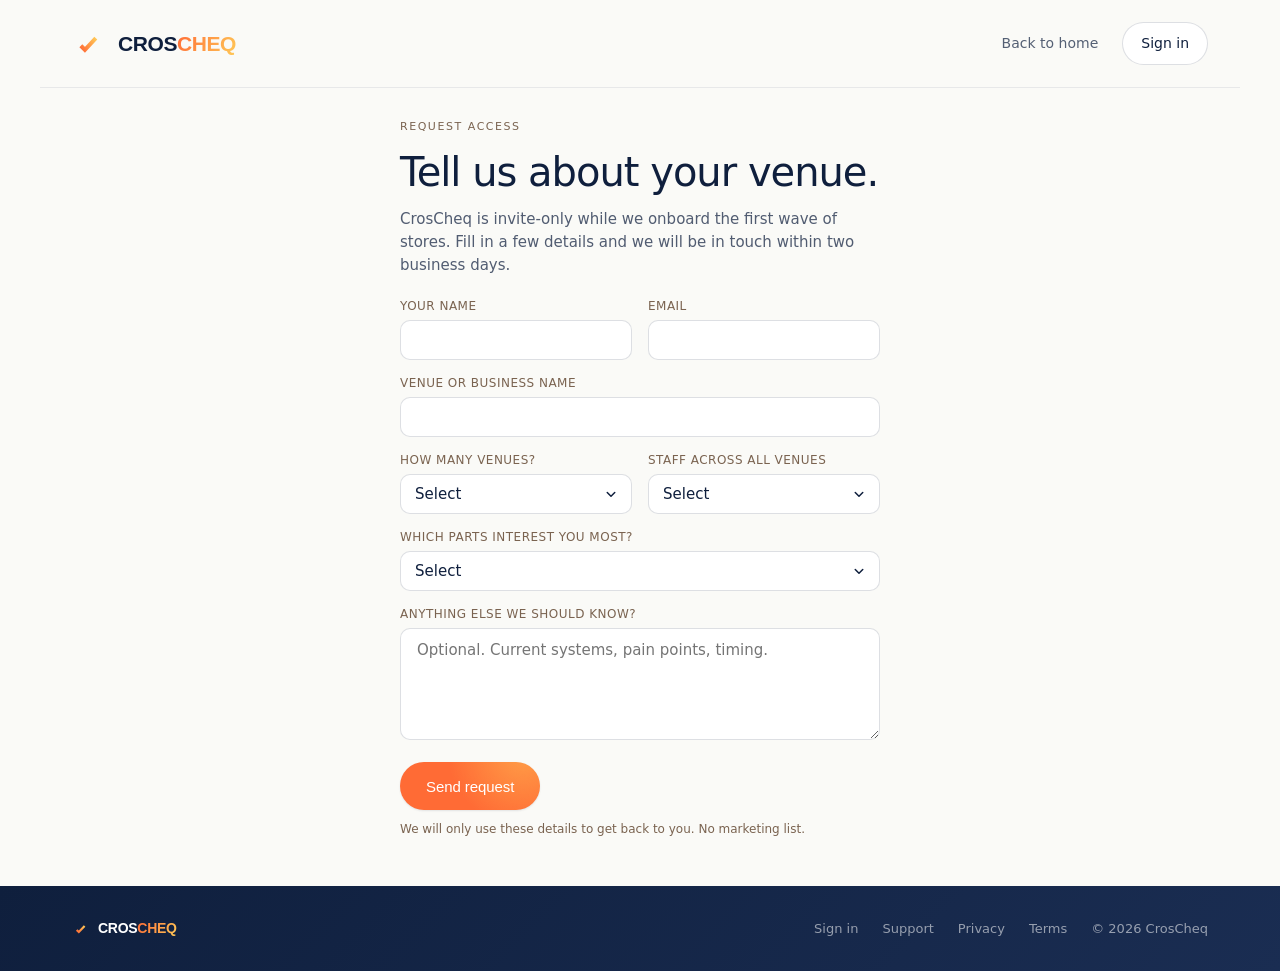
==== commit d56792a1: "Homepage refresh: outcome headline, animated roster hero, founding strip - Outcome-led headline and " ====
--- a/apply.html
+++ b/apply.html
@@ -26,7 +26,7 @@
   <link rel="preconnect" href="https://api.fontshare.com" crossorigin />
   <link href="https://api.fontshare.com/v2/css?f[]=general-sans@400,500,600&display=swap" rel="stylesheet" />
   <link href="https://api.fontshare.com/v2/css?f[]=space-grotesk@700&display=swap" rel="stylesheet" />
-  <link rel="stylesheet" href="styles.css?v=36" />
+  <link rel="stylesheet" href="styles.css?v=51" />
 
   <!-- Meta Pixel -->
   <script>
--- a/styles.css
+++ b/styles.css
@@ -128,6 +128,28 @@
   transition: border-color 0.15s, transform 0.15s;
 }
 .nav-cta:hover { border-color: var(--navy); transform: translateY(-1px); }
+
+.nav-trial {
+  display: inline-block;
+  font-size: 14px;
+  font-weight: 600;
+  color: var(--white);
+  padding: 10px 20px;
+  border: 1px solid transparent;
+  margin-left: -12px;
+  border-radius: 999px;
+  background:
+    radial-gradient(circle at 88% -20%, rgba(255, 200, 87, 0.55), transparent 55%),
+    var(--orange);
+  box-shadow: 0 2px 8px rgba(255, 107, 53, 0.35);
+  white-space: nowrap;
+  transition: transform 0.15s, box-shadow 0.15s, filter 0.15s;
+}
+.nav-trial:hover {
+  transform: translateY(-1px);
+  filter: brightness(1.04);
+  box-shadow: 0 4px 12px rgba(255, 107, 53, 0.45);
+}
 
 /* ── Hero ──────────────────────────────────────────────────────── */
 
@@ -1266,6 +1288,10 @@
   .nav { padding: 18px 20px; }
   .nav-links { gap: 14px; }
   .nav-link { display: none; }
+  .nav-links { gap: 8px; }
+  .nav-trial { padding: 9px 13px; font-size: 13px; margin-left: 0; }
+  .nav-cta { padding: 9px 13px; font-size: 13px; white-space: nowrap; }
+  .nav-trial-opt { display: none; }
   .hero { padding: 56px 24px 64px; margin-bottom: 56px; }
   .dash-cards { grid-template-columns: 1fr; }
   .hero-title { font-size: 38px; }
@@ -1299,3 +1325,196 @@
 .store-badge.google-play img { height: 60px; }
 .store-badge:hover { transform: translateY(-2px); opacity: 0.9; }
 .contact .store-badges { justify-content: center; }
+
+/* ── Pricing page ──────────────────────────────────────────────── */
+
+.pricing { max-width: 1000px; margin: 0 auto; padding: 72px 32px 24px; }
+.price-grid { display: grid; grid-template-columns: repeat(2, minmax(0, 1fr)); gap: 24px; align-items: stretch; }
+.price-card { position: relative; display: flex; flex-direction: column; align-items: flex-start; padding: 36px 32px 32px; background: var(--white); border: 1px solid var(--line-strong); border-radius: 20px; box-shadow: var(--shadow-sm); }
+.price-card.featured { border: 2px solid var(--orange); box-shadow: var(--shadow-md); }
+.price-badge { display: inline-block; margin-bottom: 14px; padding: 5px 12px; font-size: 11px; font-weight: 600; letter-spacing: 0.06em; text-transform: uppercase; color: #8a4a00; background: var(--gold-soft); border-radius: 999px; }
+.price-name { margin: 0; font-size: 18px; font-weight: 600; letter-spacing: -0.01em; }
+.price-card:not(.featured) { padding-top: 36px; }
+.price-amount { margin: 14px 0 6px; font-size: 52px; font-weight: 600; letter-spacing: -0.03em; line-height: 1.05; }
+.price-was { font-size: 24px; font-weight: 500; color: var(--warm-grey); text-decoration: line-through; margin-right: 6px; letter-spacing: -0.01em; }
+.price-per { font-size: 16px; font-weight: 500; color: var(--warm-grey); letter-spacing: 0; }
+.price-sub { margin: 0 0 24px; font-size: 15px; line-height: 1.55; color: rgba(15, 31, 61, 0.72); flex: 1; }
+.price-badge.muted { color: var(--warm-grey); background: var(--navy-tint); }
+.price-btn { align-self: stretch; display: inline-flex; align-items: center; justify-content: center; height: 48px; padding: 0 26px; font-size: 15px; font-weight: 500; color: var(--navy); background: var(--white); border: 1px solid var(--line-strong); border-radius: 999px; transition: border-color 0.15s, transform 0.15s; }
+.price-btn:hover { border-color: var(--navy); transform: translateY(-1px); }
+.price-card .btn-primary { align-self: stretch; }
+.price-note { margin: 12px 0 0; font-size: 13px; color: var(--warm-grey); align-self: center; }
+.price-included { margin: 56px auto 0; max-width: 760px; }
+.price-included-title { margin: 0 0 22px; font-size: 22px; font-weight: 500; letter-spacing: -0.02em; text-align: center; }
+.price-list { list-style: none; margin: 0; padding: 0; display: grid; grid-template-columns: repeat(2, minmax(0, 1fr)); gap: 14px 32px; }
+.price-list li { display: flex; align-items: flex-start; gap: 10px; font-size: 15px; line-height: 1.45; }
+.price-list svg { flex-shrink: 0; margin-top: 2px; color: var(--green); }
+.price-steps { list-style: none; margin: 32px auto 0; padding: 0; max-width: 640px; display: grid; gap: 22px; text-align: left; }
+.price-steps li { display: flex; gap: 16px; align-items: flex-start; font-size: 16px; line-height: 1.55; color: rgba(15, 31, 61, 0.78); }
+.price-steps strong { color: var(--navy); font-weight: 600; }
+.price-step-n { flex-shrink: 0; display: inline-flex; align-items: center; justify-content: center; width: 32px; height: 32px; border-radius: 50%; background: var(--orange-tint); color: var(--orange); font-weight: 600; font-size: 14px; }
+
+@media (max-width: 760px) {
+  .pricing { padding: 48px 16px 8px; }
+  .price-grid { grid-template-columns: 1fr; }
+  .price-card { padding: 28px 22px 24px; }
+  .price-amount { font-size: 44px; }
+  .price-list { grid-template-columns: 1fr; }
+}
+
+/* ── Sticky header + founding strip ────────────────────────────── */
+
+html { scroll-padding-top: 96px; }
+.nav,
+.site-top {
+  position: sticky;
+  top: 0;
+  z-index: 50;
+  background: var(--off-white);
+  /* full-bleed background and a hairline underneath, without causing horizontal scroll */
+  box-shadow: 0 1px 0 var(--line), 0 0 0 100vmax var(--off-white);
+  clip-path: inset(0 -100vmax -1px -100vmax);
+}
+.site-top .nav { position: static; box-shadow: none; clip-path: none; }
+
+/* ── Hero: looping roster demo ─────────────────────────────────── */
+
+.hero-visual { perspective: none; }
+.hero-roster { position: relative; animation: hr-float 7s ease-in-out infinite; }
+@keyframes hr-float { 0%, 100% { transform: translateY(0); } 50% { transform: translateY(-7px); } }
+.hero-roster::before {
+  content: '';
+  position: absolute;
+  inset: -12% -8%;
+  background: radial-gradient(closest-side, rgba(255, 107, 53, 0.34), transparent 70%);
+  pointer-events: none;
+}
+.hr-frame {
+  position: relative;
+  width: 540px;
+  background: #fff;
+  border-radius: 22px;
+  overflow: visible;
+  box-shadow: 0 50px 90px -30px rgba(0, 0, 0, 0.6), 0 0 0 1px rgba(255, 255, 255, 0.1);
+  color: var(--navy);
+  transition: opacity 0.6s ease;
+}
+.hr-frame.fade { opacity: 0; }
+
+.hr-top {
+  padding: 18px 22px 20px;
+  color: #fff;
+  border-radius: 22px 22px 0 0;
+  background:
+    radial-gradient(circle at 105% -20%, rgba(255, 107, 53, 0.5), transparent 55%),
+    radial-gradient(circle at -10% 120%, rgba(255, 200, 87, 0.18), transparent 50%),
+    linear-gradient(135deg, #14264a, #0F1F3D);
+}
+.hr-top-row { display: flex; align-items: center; justify-content: space-between; margin-bottom: 14px; }
+.hr-week { font-size: 12px; font-weight: 500; letter-spacing: 0.04em; color: rgba(255, 255, 255, 0.7); }
+.hr-tag { font-size: 10px; font-weight: 600; letter-spacing: 0.08em; text-transform: uppercase; padding: 4px 10px; border-radius: 999px; background: rgba(255, 200, 87, 0.18); color: #FFD98A; transition: background 0.3s, color 0.3s; }
+.hr-tag.pub { background: rgba(143, 207, 159, 0.2); color: #A9E2B8; }
+.hr-stats { display: grid; grid-template-columns: 1fr 1fr; gap: 24px; align-items: end; }
+.hr-label { display: flex; align-items: center; gap: 8px; font-size: 10px; font-weight: 500; letter-spacing: 0.12em; text-transform: uppercase; color: rgba(255, 255, 255, 0.6); margin-bottom: 4px; }
+.hr-big { display: inline-block; position: relative; font-size: 40px; font-weight: 500; letter-spacing: -0.035em; line-height: 1.05; font-feature-settings: 'tnum'; }
+.hr-pct { font-size: 22px; font-weight: 400; color: rgba(255, 255, 255, 0.6); margin-left: 1px; }
+.hr-small { margin-top: 6px; font-size: 12px; color: rgba(255, 255, 255, 0.6); transition: color 0.3s; }
+.hr-small.hr-ok { color: #A9E2B8; font-weight: 500; }
+.hr-dot { width: 7px; height: 7px; border-radius: 50%; background: rgba(255, 255, 255, 0.3); transition: background 0.3s, box-shadow 0.3s; }
+.hr-dot.on { background: #6FCF8B; box-shadow: 0 0 0 4px rgba(111, 207, 139, 0.25); }
+.hr-bar { position: relative; display: flex; height: 6px; margin-top: 10px; border-radius: 3px; overflow: visible; }
+.hr-bar .g, .hr-bar .a, .hr-bar .r { height: 100%; }
+.hr-bar .g { width: 70%; background: #4a8a5e; border-radius: 3px 0 0 3px; }
+.hr-bar .a { width: 10%; background: #FFC857; }
+.hr-bar .r { width: 20%; background: #c0392b; border-radius: 0 3px 3px 0; }
+.hr-marker { position: absolute; top: -4px; width: 4px; height: 14px; margin-left: -2px; border-radius: 2px; background: #fff; box-shadow: 0 0 0 2px rgba(15, 31, 61, 0.55); }
+
+.hr-plus-wrap { position: absolute; left: 100%; top: 0; margin-left: 10px; }
+.hr-plus { position: absolute; left: 0; top: 4px; white-space: nowrap; font-size: 14px; font-weight: 600; color: #FFC857; opacity: 0; animation: hr-rise 1s ease-out forwards; }
+@keyframes hr-rise { 0% { opacity: 0; transform: translateY(10px); } 20% { opacity: 1; } 100% { opacity: 0; transform: translateY(-14px); } }
+
+.hr-grid { padding: 8px 14px 18px; background: #fff; border-radius: 0 0 22px 22px; }
+.hr-row { display: grid; grid-template-columns: 78px repeat(5, minmax(0, 1fr)); gap: 6px; align-items: center; margin-top: 6px; }
+.hr-head { margin-top: 4px; font-size: 10px; font-weight: 500; letter-spacing: 0.12em; text-transform: uppercase; color: var(--warm-grey); text-align: center; }
+.hr-role { display: flex; flex-direction: column; gap: 1px; padding-left: 6px; text-align: left; }
+.hr-role .n { font-size: 13px; font-weight: 600; letter-spacing: -0.01em; color: var(--navy); text-transform: none; }
+.hr-role .s { font-size: 11px; font-weight: 400; letter-spacing: 0; text-transform: none; color: var(--warm-grey); }
+.hr-cell { position: relative; height: 52px; min-width: 0; }
+.hr-cell::before { content: ''; position: absolute; inset: 0; border-radius: 12px; background: rgba(15, 31, 61, 0.03); border: 1px dashed rgba(15, 31, 61, 0.1); }
+.hr-cell.off::before { display: none; }
+.hr-leave { position: absolute; inset: 0; display: grid; place-items: center; border-radius: 12px; font-size: 11px; font-weight: 500; color: #9a6a12; background: rgba(255, 200, 87, 0.16); }
+.hr-shift {
+  position: absolute; inset: 0;
+  display: flex; flex-direction: column; justify-content: center; gap: 2px;
+  padding: 0 8px;
+  overflow: hidden;
+  border-radius: 12px;
+  background: color-mix(in srgb, var(--c) 15%, #fff);
+  border: 1px solid color-mix(in srgb, var(--c) 40%, #fff);
+  opacity: 0;
+  transform: translateY(8px) scale(0.92);
+  transition: opacity 0.3s ease, transform 0.45s cubic-bezier(0.2, 0.9, 0.3, 1.3);
+}
+.hr-shift .t { font-size: 11px; font-weight: 600; letter-spacing: -0.02em; white-space: nowrap; color: var(--navy); font-feature-settings: 'tnum'; }
+.hr-shift .c { font-size: 10.5px; white-space: nowrap; font-weight: 500; color: color-mix(in srgb, var(--c) 70%, #0F1F3D); font-feature-settings: 'tnum'; }
+.hr-shift.on { opacity: 1; transform: none; animation: hr-pop 0.9s ease-out; }
+@keyframes hr-pop {
+  0%   { box-shadow: 0 0 0 4px color-mix(in srgb, var(--c) 45%, transparent); }
+  100% { box-shadow: 0 0 0 0 color-mix(in srgb, var(--c) 0%, transparent); }
+}
+
+.hr-toast {
+  position: absolute; left: 50%; bottom: -22px;
+  display: inline-flex; align-items: center; gap: 8px;
+  padding: 10px 18px;
+  font-size: 13px; font-weight: 600; color: #fff; white-space: nowrap;
+  background: linear-gradient(120deg, var(--orange), #F59A3C);
+  border-radius: 999px;
+  box-shadow: 0 14px 30px -8px rgba(255, 107, 53, 0.6);
+  opacity: 0; transform: translate(-50%, 10px);
+  transition: opacity 0.35s ease, transform 0.35s ease;
+}
+.hr-toast.on { opacity: 1; transform: translate(-50%, 0); }
+
+@media (prefers-reduced-motion: reduce) {
+  .hero-roster { animation: none; }
+  .hr-shift, .hr-toast, .hr-frame { transition: none; }
+  .hr-shift.on, .hr-plus { animation: none; }
+}
+
+/* Founding strip (refined) */
+.promo-strip {
+  display: flex; align-items: center; justify-content: center; gap: 12px;
+  padding: 9px 16px;
+  background: var(--navy);
+  color: #fff; font-size: 13px; line-height: 1.3;
+  box-shadow: 0 0 0 100vmax #0F1F3D;
+  clip-path: inset(0 -100vmax 0 -100vmax);
+}
+.promo-pill { flex-shrink: 0; padding: 3px 10px; font-size: 10px; font-weight: 700; letter-spacing: 0.09em; text-transform: uppercase; color: #0F1F3D; background: linear-gradient(120deg, #FFC857, #FFA94D); border-radius: 999px; }
+.promo-text { font-weight: 500; }
+.promo-go { flex-shrink: 0; font-weight: 600; color: #FFC857; transition: transform 0.15s; }
+.promo-strip:hover .promo-go { transform: translateX(3px); }
+
+@media (max-width: 760px) {
+  .promo-strip { font-size: 12px; padding: 7px 12px; gap: 8px; }
+  .promo-go { display: none; }
+  .promo-pill { font-size: 9px; padding: 3px 8px; }
+  html { scroll-padding-top: 88px; }
+}
+
+/* ── Pricing page: compact hero so the cards sit above the fold ── */
+.hero.hero-compact { padding: 40px 32px 104px; margin-bottom: 0; }
+.hero-compact .hero-title { font-size: clamp(30px, 4.2vw, 46px); margin-bottom: 12px; }
+.hero-compact .hero-sub { font-size: 17px; margin-bottom: 0; }
+.hero-compact + .pricing { position: relative; z-index: 3; margin-top: -72px; padding-top: 0; }
+.hero-compact + .pricing .price-card { padding: 28px 28px 26px; }
+.hero-compact + .pricing .price-amount { font-size: 46px; margin: 10px 0 4px; }
+.hero-compact + .pricing .price-sub { margin-bottom: 18px; }
+.hero-compact + .pricing .price-badge { margin-bottom: 10px; }
+.hero-compact + .pricing .price-included { margin-top: 40px; }
+@media (max-width: 760px) {
+  .hero.hero-compact { padding: 32px 20px 88px; margin-bottom: 0; }
+  .hero-compact + .pricing { margin-top: -56px; padding-top: 0; }
+}
+.hero-compact .hero-inner { max-width: 900px; }
